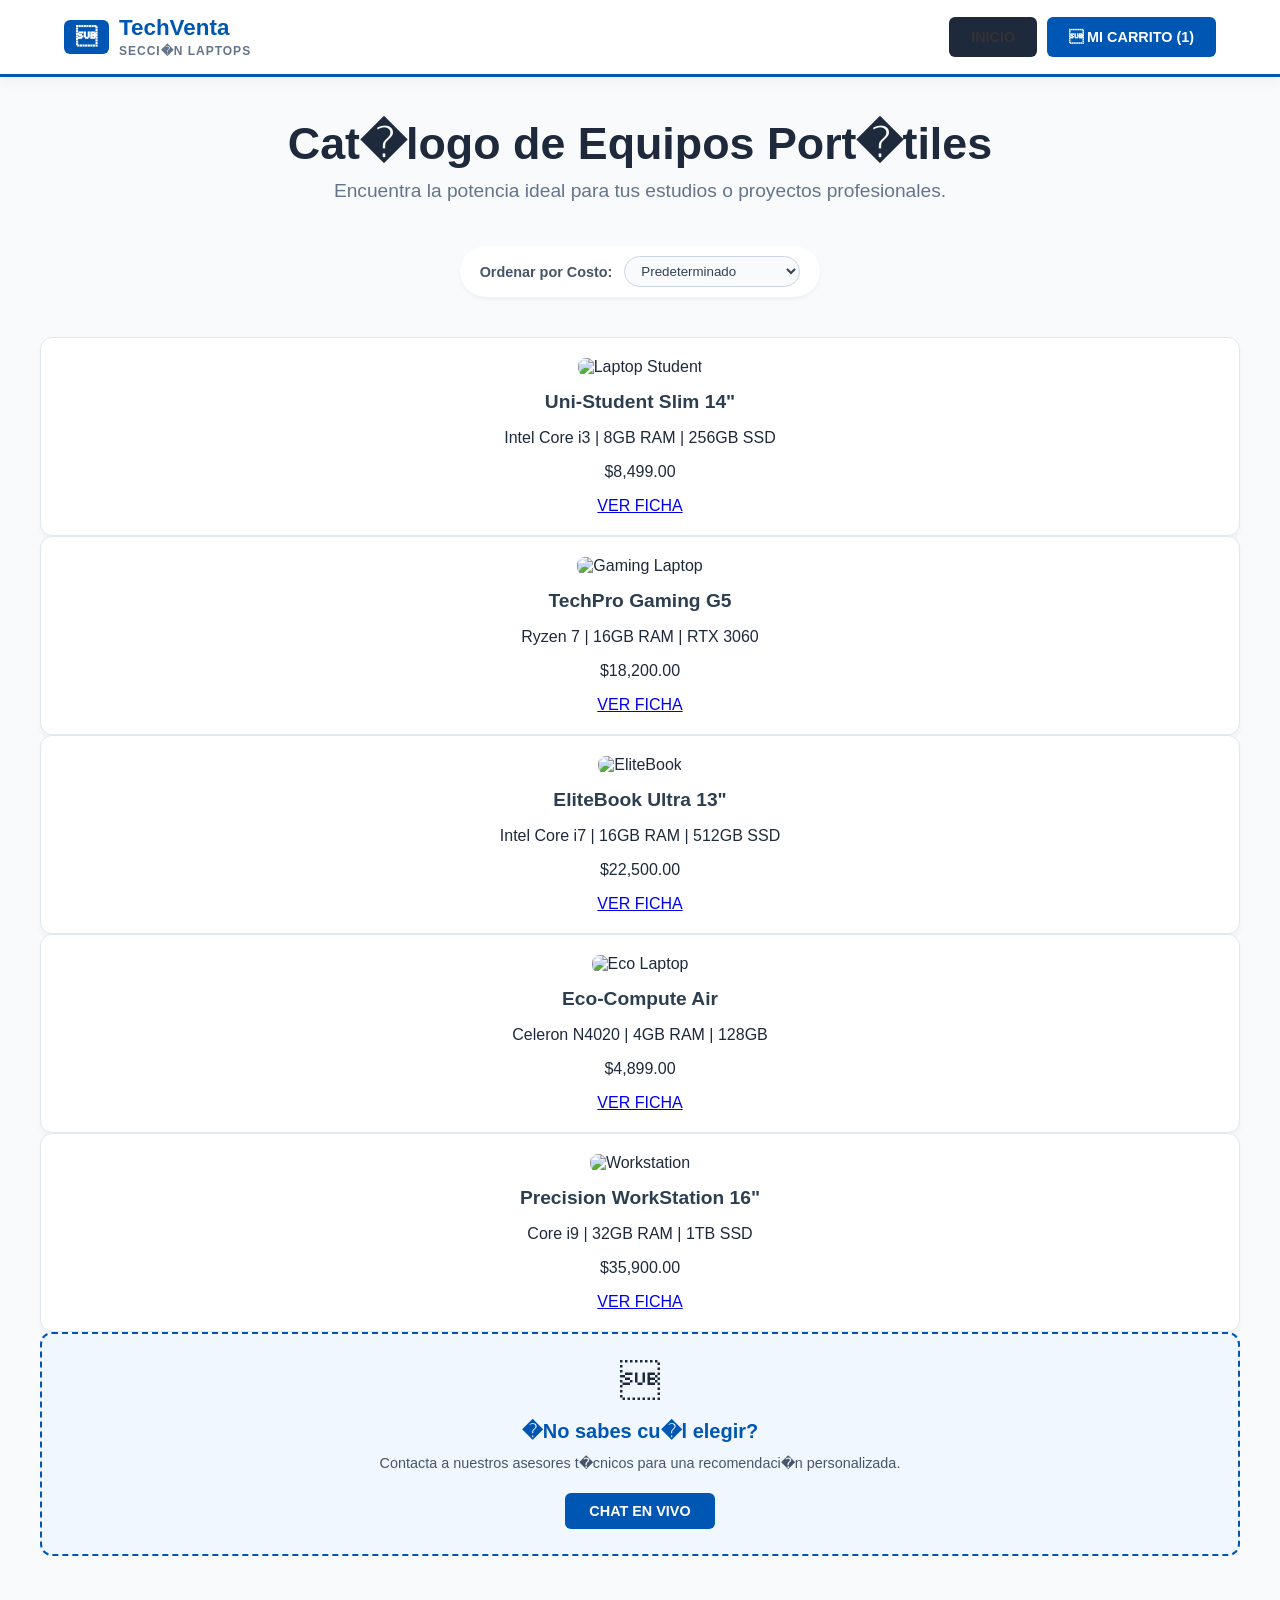
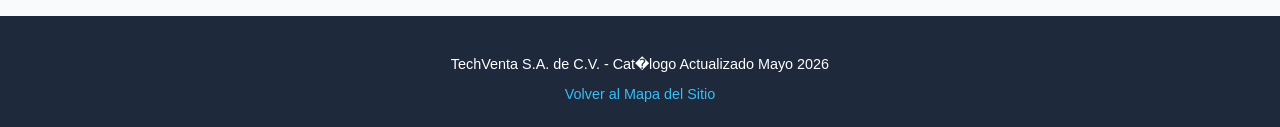
==== laptops.html @ c9907453 "Add files via upload" ====
<!DOCTYPE html>
<html lang="es">
<head>
    <meta charset="UTF-8">
    <meta name="viewport" content="width=device-width, initial-scale=1.0">
    <title>Cat�logo de Laptops | TechVenta</title>
    <link rel="stylesheet" href="estilos-home.css">
</head>
<body style="background-color: #f8fafc; font-family: Arial, sans-serif; margin: 0; padding: 0;">

    <noscript>
        <div style="background-color: #e74c3c; color: white; padding: 15px; text-align: center; font-weight: bold; position: relative; z-index: 9999;">
             ERROR DE ENTORNO: Los controles de ordenamiento de precios y el asistente interactivo requieren que JavaScript est� habilitado.
        </div>
    </noscript>

    <header class="top-header" style="background: white; padding: 15px 5%; display: flex; justify-content: space-between; align-items: center; border-bottom: 3px solid #0056b3; box-shadow: 0 4px 12px rgba(0,0,0,0.05);">
        <div class="logo-container" style="display: flex; align-items: center;">
            <div class="logo-box" style="background-color: #0056b3; color: white; font-size: 1.3rem; padding: 5px 12px; border-radius: 6px; margin-right: 10px; font-weight: bold;"></div>
            <div class="logo-text">
                <span class="brand" style="font-weight: bold; color: #0056b3; font-size: 1.4rem;">TechVenta</span><br>
                <small style="color: #64748b; font-size: 0.75rem; font-weight: bold; letter-spacing: 1px;">SECCI�N LAPTOPS</small>
            </div>
        </div>
        <nav style="display: flex; gap: 10px;">
            <a href="index.html" class="btn-contact" style="padding: 10px 20px; text-decoration: none; font-weight: bold; color: #333;">INICIO</a>
            <a href="carrito.html" class="btn-contact" style="background: #0056b3; color: white; padding: 10px 20px; text-decoration: none; border-radius: 6px; font-weight: bold;"> MI CARRITO (1)</a>
        </nav>
    </header>

    <main style="max-width: 1200px; margin: 40px auto; padding: 0 20px;">
        
        <section style="text-align: center; margin-bottom: 40px;">
            <h1 style="color: #1e293b; font-size: 2.8rem; margin-bottom: 10px;">Cat�logo de Equipos Port�tiles</h1>
            <p style="color: #64748b; font-size: 1.2rem; margin-top: 0;">Encuentra la potencia ideal para tus estudios o proyectos profesionales.</p>
            
            <div style="margin-top: 25px; background: white; display: inline-flex; align-items: center; gap: 12px; padding: 10px 20px; border-radius: 30px; box-shadow: 0 2px 4px rgba(0,0,0,0.05);">
                <label style="font-weight: bold; color: #475569; font-size: 0.9rem;">Ordenar por Costo:</label>
                <select id="control-orden" onchange="ordenarProductosPorPrecio()" style="padding: 6px 12px; border: 1px solid #cbd5e1; border-radius: 20px; outline: none; background: #f8fafc; font-weight: 500; color: #334155;">
                    <option value="DEF">Predeterminado</option>
                    <option value="MENOR">Menor a Mayor precio</option>
                    <option value="MAYOR">Mayor a Menor precio</option>
                </select>
            </div>
        </section>

        <div class="product-grid" id="grid-laptops">
            
            <article class="product-card-laptop" data-precio="8499">
                <img src="https://images.unsplash.com/photo-1588872657578-7efd1f1555ed?w=400" alt="Laptop Student">
                <h3>Uni-Student Slim 14"</h3>
                <p class="specs-text">Intel Core i3 | 8GB RAM | 256GB SSD</p>
                <p class="price-tag">$8,499.00</p>
                <a href="detalle-laptop.html" class="btn-details-view">VER FICHA</a>
            </article>

            <article class="product-card-laptop" data-precio="18200">
                <img src="https://images.unsplash.com/photo-1603302576837-37561b2e2302?w=400" alt="Gaming Laptop">
                <h3>TechPro Gaming G5</h3>
                <p class="specs-text">Ryzen 7 | 16GB RAM | RTX 3060</p>
                <p class="price-tag">$18,200.00</p>
                <a href="#" class="btn-details-view">VER FICHA</a>
            </article>

            <article class="product-card-laptop" data-precio="22500">
                <img src="https://images.unsplash.com/photo-1541807084-5c52b6b3adef?w=400" alt="EliteBook">
                <h3>EliteBook Ultra 13"</h3>
                <p class="specs-text">Intel Core i7 | 16GB RAM | 512GB SSD</p>
                <p class="price-tag">$22,500.00</p>
                <a href="#" class="btn-details-view">VER FICHA</a>
            </article>

            <article class="product-card-laptop" data-precio="4899">
                <img src="https://images.unsplash.com/photo-1496181133206-80ce9b88a853?w=400" alt="Eco Laptop">
                <h3>Eco-Compute Air</h3>
                <p class="specs-text">Celeron N4020 | 4GB RAM | 128GB</p>
                <p class="price-tag">$4,899.00</p>
                <a href="#" class="btn-details-view">VER FICHA</a>
            </article>

            <article class="product-card-laptop" data-precio="35900">
                <img src="https://images.unsplash.com/photo-1517336714731-489689fd1ca8?w=400" alt="Workstation">
                <h3>Precision WorkStation 16"</h3>
                <p class="specs-text">Core i9 | 32GB RAM | 1TB SSD</p>
                <p class="price-tag">$35,900.00</p>
                <a href="#" class="btn-details-view">VER FICHA</a>
            </article>

            <article id="tarjeta-fija-contacto" style="border: 2px dashed #0056b3; background: #f0f7ff; display: flex; flex-direction: column; justify-content: center; align-items: center; text-align: center; padding: 25px; border-radius: 12px; box-sizing: border-box;">
                <div style="font-size: 2.5rem; margin-bottom: 15px;"></div>
                <h3 style="color: #0056b3; margin: 0 0 10px 0; font-size: 1.25rem; font-weight: bold;">�No sabes cu�l elegir?</h3>
                <p style="color: #475569; margin: 0 0 20px 0; font-size: 0.9rem; line-height: 1.4;">Contacta a nuestros asesores t�cnicos para una recomendaci�n personalizada.</p>
                <a href="contacto.html" style="background: #0056b3; color: white; text-decoration: none; padding: 10px 24px; font-weight: bold; border-radius: 6px; font-size: 0.9rem; display: inline-block;">CHAT EN VIVO</a>
            </article>

        </div>
    </main>

    <footer class="main-footer" style="background: #1e293b; color: white; text-align: center; padding: 25px; margin-top: 60px; font-size: 0.9rem;">
        <p>TechVenta S.A. de C.V. - Cat�logo Actualizado Mayo 2026</p>
        <p style="margin-top: 10px; margin-bottom: 0;"><a href="mapa_sitio.html" style="color: #38bdf8; text-decoration: none;">Volver al Mapa del Sitio</a></p>
    </footer>

    <script type="text/javascript" src="laptops_interactivo.js"></script>
</body>
</html>
---- estilos-home.css ----
/* ==========================================================================
   Módulo: DEWE-20 - Diseño y elaboración de páginas web
   Alumno: Mauro Vasquez Mora | Grupo: 6205
   Docente: Rogelio Sánchez López
   Archivo: estilos-home.css (Sistema de Estilos Global Unificado)
   ========================================================================== */

/* 1. VARIABLES GLOBALES Y PALETA DE COLORES (Consistencia de Marca) */
:root {
    --primary: #0056b3;
    --primary-dark: #004085;
    --secondary: #2c3e50;
    --accent: #27ae60;
    --danger: #e74c3c;
    --danger-bg: #fff5f5;
    --dark: #1e293b;
    --light: #f8fafc;
    --border: #e2e8f0;
    --text-muted: #64748b;
    --shadow: 0 4px 6px -1px rgba(0, 0, 0, 0.05);
    --shadow-large: 0 10px 25px rgba(0, 0, 0, 0.05);
}

/* 2. REINICIO DE ESTILOS BASE (Reset & Box Sizing) */
html, body {
    margin: 0;
    padding: 0;
    font-family: Arial, Helvetica, sans-serif;
    background-color: #f8fafc;
    color: var(--dark);
    scroll-behavior: smooth;
}

/* Contenedor estándar para limitar el ancho del contenido */
.container {
    max-width: 1100px;
    margin: 50px auto;
    padding: 0 20px;
}

/* ==========================================================================
   SECCIÓN: COMPONENTES COMUNES (Header, Footer, Botones)
   ========================================================================== */

/* Encabezado Corporativo Uniforme */
.top-header {
    background: #ffffff;
    padding: 15px 5%;
    display: flex;
    justify-content: space-between;
    align-items: center;
    border-bottom: 4px solid var(--primary);
    box-shadow: var(--shadow);
}

.logo-container {
    display: flex;
    align-items: center;
}

.logo-box {
    background-color: var(--primary);
    color: white;
    font-size: 1.4rem;
    padding: 5px 12px;
    border-radius: 6px;
    margin-right: 10px;
    font-weight: bold;
}

.logo-text .brand {
    font-weight: bold;
    color: var(--primary);
    font-size: 1.4rem;
}

.logo-text small {
    color: var(--text-muted);
    font-size: 0.75rem;
    font-weight: bold;
    letter-spacing: 0.5px;
}

/* Botón Estándar de Retorno/Contacto */
.btn-contact {
    display: inline-block;
    background: var(--dark);
    color: white;
    padding: 10px 20px;
    text-decoration: none;
    border-radius: 6px;
    font-weight: bold;
    font-size: 0.9rem;
    transition: background 0.2s, transform 0.1s;
    border: 2px solid transparent;
}

.btn-contact:hover {
    background: #475569;
}

/* Pie de Página Maestro */
.main-footer {
    background: #1a1a1a;
    color: #bdc3c7;
    text-align: center;
    padding: 25px;
    margin-top: 60px;
    font-size: 0.9rem;
}

.main-footer a {
    color: #38bdf8;
    text-decoration: none;
}

.main-footer a:hover {
    text-decoration: underline;
}


/* ==========================================================================
   SECCIÓN: FORMULARIO DE CONTACTO RESPONSIVO (contacto.html)
   ========================================================================== */

.contact-form {
    display: flex;
    flex-direction: column;
    gap: 20px;
    margin-top: 10px;
}

.form-row {
    display: flex;
    gap: 20px;
}

/* Adaptabilidad para móviles: cambia filas a columnas individuales */
@media (max-width: 650px) {
    .form-row {
        flex-direction: column;
        gap: 20px;
    }
}

.form-group {
    flex: 1;
    display: flex;
    flex-direction: column;
    gap: 8px;
}

.form-group.full-width {
    width: 100%;
}

.form-group label {
    font-weight: bold;
    color: #334155;
    font-size: 0.9rem;
}

.form-group input[type="text"],
.form-group input[type="email"],
.form-group select,
.form-group textarea {
    padding: 12px;
    border: 1px solid var(--border);
    border-radius: 6px;
    font-size: 1rem;
    outline: none;
    background-color: #f8fafc;
    transition: border-color 0.2s, box-shadow 0.2s;
    font-family: inherit;
    box-sizing: border-box;
    width: 100%;
}

.form-group input:focus,
.form-group select:focus,
.form-group textarea:focus {
    border-color: var(--primary);
    box-shadow: 0 0 0 3px rgba(0, 86, 179, 0.15);
    background-color: #ffffff;
}

/* Inyección de Errores por JavaScript */
.form-group input.input-error,
.form-group textarea.input-error {
    border-color: var(--danger) !important;
    background-color: var(--danger-bg) !important;
}

.error-feedback {
    color: var(--danger);
    font-size: 0.8rem;
    font-weight: bold;
    margin-top: 2px;
    display: none;
}

/* Botón de Envío del Formulario */
.btn-submit {
    background: var(--primary);
    color: white;
    border: none;
    padding: 14px 35px;
    font-size: 1rem;
    font-weight: bold;
    border-radius: 6px;
    cursor: pointer;
    transition: background 0.2s, transform 0.1s;
    box-shadow: 0 4px 6px rgba(0, 86, 179, 0.1);
}

.btn-submit:hover {
    background: var(--primary-dark);
}

.btn-submit:active {
    transform: scale(0.98);
}


/* ==========================================================================
   SECCIÓN: REJILLA DE SERVICIOS INTERACTIVOS (servicios.html)
   ========================================================================== */

.services-grid {
    display: grid;
    grid-template-columns: repeat(auto-fit, minmax(300px, 1fr));
    gap: 30px;
    margin-top: 20px;
}

.service-card-pro {
    background: #ffffff;
    padding: 30px;
    border-radius: 14px;
    border: 2px solid var(--border);
    display: flex;
    flex-direction: column;
    justify-content: space-between;
    align-items: flex-start;
    box-shadow: var(--shadow);
    /* Transición suave para los MouseEvents administrados en JS */
    transition: transform 0.25s ease, border-color 0.25s ease, box-shadow 0.25s ease;
    box-sizing: border-box;
}

.service-card-pro h3 {
    font-weight: 700;
    margin-top: 5px;
    color: var(--dark);
}

.service-card-pro p {
    flex-grow: 1;
    color: #475569;
    font-size: 0.95rem;
    line-height: 1.5;
}


/* ==========================================================================
   SECCIÓN: CATÁLOGO DE PRODUCTOS (laptops.html)
   ========================================================================== */

.grid-products {
    display: grid;
    grid-template-columns: repeat(auto-fit, minmax(280px, 1fr));
    gap: 25px;
    margin-top: 30px;
}

.product-card-laptop {
    background: #ffffff;
    border: 1px solid var(--border);
    border-radius: 12px;
    padding: 20px;
    text-align: center;
    box-shadow: var(--shadow);
    transition: transform 0.2s;
}

.product-card-laptop:hover {
    transform: translateY(-5px);
}

.product-card-laptop img {
    max-width: 100%;
    height: auto;
    border-radius: 8px;
}

.product-card-laptop h3 {
    font-size: 1.2rem;
    margin: 15px 0 10px 0;
    color: var(--secondary);
}

.product-price-tag {
    font-size: 1.3rem;
    font-weight: bold;
    color: var(--accent);
    margin-bottom: 15px;
    display: block;
}


/* ==========================================================================
   SECCIÓN: MAPA DEL SITIO INTERACTIVO (mapa_sitio.html)
   ========================================================================== */

.map-section {
    background: white;
    padding: 30px;
    border-radius: 15px;
    box-shadow: var(--shadow);
    border: 1px solid var(--border);
}

.map-section h3 {
    color: var(--primary);
    margin-top: 0;
    margin-bottom: 20px;
    border-bottom: 2px solid #f1f5f9;
    padding-bottom: 10px;
    font-size: 1.2rem;
    font-weight: bold;
}
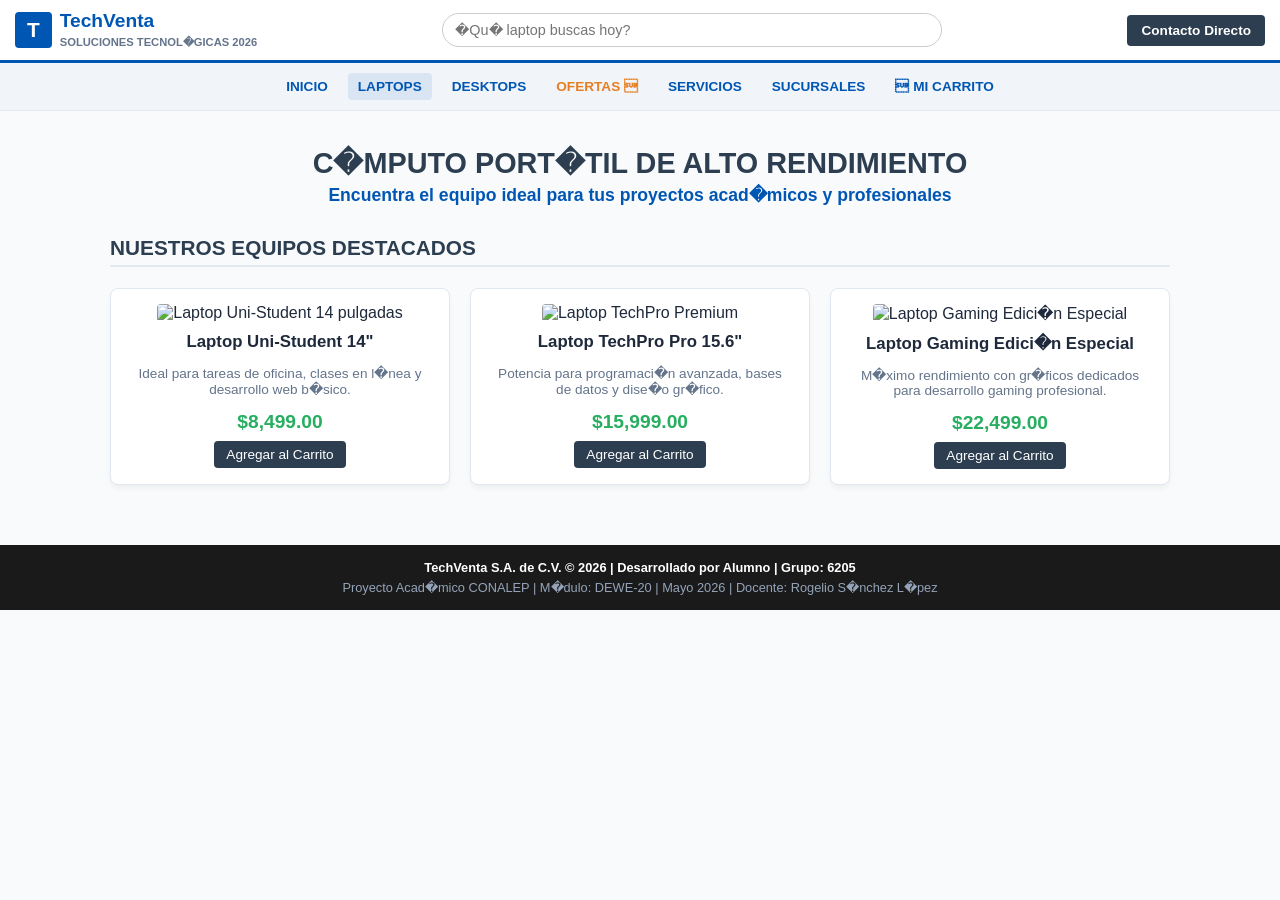
==== commit 48973304: "Add files via upload" ====
--- a/laptops.html
+++ b/laptops.html
@@ -1,106 +1,103 @@
 <!DOCTYPE html>
 <html lang="es">
 <head>
+    <!-- R�BRICA DEWE-20: Esta l�nea corrige los signos de interrogaci�n en acentos, e�es y emojis -->
     <meta charset="UTF-8">
     <meta name="viewport" content="width=device-width, initial-scale=1.0">
-    <title>Cat�logo de Laptops | TechVenta</title>
+    <title>TechVenta | Cat�logo de Laptops</title>
+    <!-- Vinculaci�n de la hoja de estilos externa unificada -->
     <link rel="stylesheet" href="estilos-home.css">
 </head>
-<body style="background-color: #f8fafc; font-family: Arial, sans-serif; margin: 0; padding: 0;">
+<body>
+
+    <!-- ID de control para la l�gica del script global en subp�ginas -->
+    <div id="indicador-laptops"></div>
 
     <noscript>
-        <div style="background-color: #e74c3c; color: white; padding: 15px; text-align: center; font-weight: bold; position: relative; z-index: 9999;">
-             ERROR DE ENTORNO: Los controles de ordenamiento de precios y el asistente interactivo requieren que JavaScript est� habilitado.
+        <div style="background-color: #e74c3c; color: white; padding: 15px; text-align: center; font-weight: bold;">
+             ERROR DE ENTORNO: Activa JavaScript para habilitar las funciones interactivas del portal.
         </div>
     </noscript>
 
-    <header class="top-header" style="background: white; padding: 15px 5%; display: flex; justify-content: space-between; align-items: center; border-bottom: 3px solid #0056b3; box-shadow: 0 4px 12px rgba(0,0,0,0.05);">
-        <div class="logo-container" style="display: flex; align-items: center;">
-            <div class="logo-box" style="background-color: #0056b3; color: white; font-size: 1.3rem; padding: 5px 12px; border-radius: 6px; margin-right: 10px; font-weight: bold;"></div>
+    <!-- ENCABEZADO UNIFICADO -->
+    <header class="top-header">
+        <div class="logo-container">
+            <div class="logo-box">T</div>
             <div class="logo-text">
-                <span class="brand" style="font-weight: bold; color: #0056b3; font-size: 1.4rem;">TechVenta</span><br>
-                <small style="color: #64748b; font-size: 0.75rem; font-weight: bold; letter-spacing: 1px;">SECCI�N LAPTOPS</small>
+                <span class="brand">TechVenta</span>
+                <small>SOLUCIONES TECNOL�GICAS 2026</small>
             </div>
         </div>
-        <nav style="display: flex; gap: 10px;">
-            <a href="index.html" class="btn-contact" style="padding: 10px 20px; text-decoration: none; font-weight: bold; color: #333;">INICIO</a>
-            <a href="carrito.html" class="btn-contact" style="background: #0056b3; color: white; padding: 10px 20px; text-decoration: none; border-radius: 6px; font-weight: bold;"> MI CARRITO (1)</a>
-        </nav>
+        
+        <div class="search-container">
+            <input type="text" placeholder="�Qu� laptop buscas hoy?">
+        </div>
+
+        <a href="contacto.html" class="btn-contact">Contacto Directo</a>
     </header>
 
-    <main style="max-width: 1200px; margin: 40px auto; padding: 0 20px;">
+    <!-- MEN� DE NAVEGACI�N (Con acentos corregidos) -->
+    <ul class="nav-links-clasicos">
+        <li><a href="index.html">Inicio</a></li>
+        <li><a href="laptops.html" style="background-color: rgba(0, 86, 179, 0.1);">Laptops</a></li>
+        <li><a href="desktops.html">Desktops</a></li>
+        <li><a href="ofertas.html" style="color: #e67e22;">Ofertas </a></li>
+        <li><a href="servicios.html">Servicios</a></li>
+        <li><a href="sucursales.html">Sucursales</a></li>
+        <li><a href="carrito.html"> Mi Carrito</a></li>
+    </ul>
+
+    <!-- CONTENIDO DEL CAT�LOGO -->
+    <main class="container">
         
-        <section style="text-align: center; margin-bottom: 40px;">
-            <h1 style="color: #1e293b; font-size: 2.8rem; margin-bottom: 10px;">Cat�logo de Equipos Port�tiles</h1>
-            <p style="color: #64748b; font-size: 1.2rem; margin-top: 0;">Encuentra la potencia ideal para tus estudios o proyectos profesionales.</p>
-            
-            <div style="margin-top: 25px; background: white; display: inline-flex; align-items: center; gap: 12px; padding: 10px 20px; border-radius: 30px; box-shadow: 0 2px 4px rgba(0,0,0,0.05);">
-                <label style="font-weight: bold; color: #475569; font-size: 0.9rem;">Ordenar por Costo:</label>
-                <select id="control-orden" onchange="ordenarProductosPorPrecio()" style="padding: 6px 12px; border: 1px solid #cbd5e1; border-radius: 20px; outline: none; background: #f8fafc; font-weight: 500; color: #334155;">
-                    <option value="DEF">Predeterminado</option>
-                    <option value="MENOR">Menor a Mayor precio</option>
-                    <option value="MAYOR">Mayor a Menor precio</option>
-                </select>
-            </div>
+        <section style="text-align: center; margin-bottom: 30px;">
+            <h1>C�mputo Port�til de Alto Rendimiento</h1>
+            <h2>Encuentra el equipo ideal para tus proyectos acad�micos y profesionales</h2>
         </section>
 
-        <div class="product-grid" id="grid-laptops">
+        <!-- REJILLA DE PRODUCTOS DEL CAT�LOGO (GRID RESPONSIVA) -->
+        <h3 class="catalog-title">NUESTROS EQUIPOS DESTACADOS</h3>
+        
+        <div class="grid-products" id="grid-laptops">
             
-            <article class="product-card-laptop" data-precio="8499">
-                <img src="https://images.unsplash.com/photo-1588872657578-7efd1f1555ed?w=400" alt="Laptop Student">
-                <h3>Uni-Student Slim 14"</h3>
-                <p class="specs-text">Intel Core i3 | 8GB RAM | 256GB SSD</p>
-                <p class="price-tag">$8,499.00</p>
-                <a href="detalle-laptop.html" class="btn-details-view">VER FICHA</a>
-            </article>
+            <!-- Tarjeta 1: Laptop Uni-Student -->
+            <div class="product-card-laptop" data-precio="8499.00">
+                <img src="https://images.unsplash.com/photo-1517336714731-489689fd1ca8?q=80&w=600&auto=format&fit=crop" alt="Laptop Uni-Student 14 pulgadas">
+                <h4>Laptop Uni-Student 14"</h4>
+                <p style="color: #64748b; font-size: 0.85rem; padding: 0 10px;">Ideal para tareas de oficina, clases en l�nea y desarrollo web b�sico.</p>
+                <span class="product-price-tag">$8,499.00</span>
+                <button class="btn-filter-submit" onclick="agregarAlCarritoExpress('Laptop Uni-Student 14')">Agregar al Carrito</button>
+            </div>
 
-            <article class="product-card-laptop" data-precio="18200">
-                <img src="https://images.unsplash.com/photo-1603302576837-37561b2e2302?w=400" alt="Gaming Laptop">
-                <h3>TechPro Gaming G5</h3>
-                <p class="specs-text">Ryzen 7 | 16GB RAM | RTX 3060</p>
-                <p class="price-tag">$18,200.00</p>
-                <a href="#" class="btn-details-view">VER FICHA</a>
-            </article>
+            <!-- Tarjeta 2: Laptop TechPro Pro -->
+            <div class="product-card-laptop" data-precio="15999.00">
+                <img src="https://images.unsplash.com/photo-1593642632823-8f785ba67e45?q=80&w=600&auto=format&fit=crop" alt="Laptop TechPro Premium">
+                <h4>Laptop TechPro Pro 15.6"</h4>
+                <p style="color: #64748b; font-size: 0.85rem; padding: 0 10px;">Potencia para programaci�n avanzada, bases de datos y dise�o gr�fico.</p>
+                <span class="product-price-tag">$15,999.00</span>
+                <button class="btn-filter-submit" onclick="agregarAlCarritoExpress('Laptop TechPro Pro 15.6')">Agregar al Carrito</button>
+            </div>
 
-            <article class="product-card-laptop" data-precio="22500">
-                <img src="https://images.unsplash.com/photo-1541807084-5c52b6b3adef?w=400" alt="EliteBook">
-                <h3>EliteBook Ultra 13"</h3>
-                <p class="specs-text">Intel Core i7 | 16GB RAM | 512GB SSD</p>
-                <p class="price-tag">$22,500.00</p>
-                <a href="#" class="btn-details-view">VER FICHA</a>
-            </article>
-
-            <article class="product-card-laptop" data-precio="4899">
-                <img src="https://images.unsplash.com/photo-1496181133206-80ce9b88a853?w=400" alt="Eco Laptop">
-                <h3>Eco-Compute Air</h3>
-                <p class="specs-text">Celeron N4020 | 4GB RAM | 128GB</p>
-                <p class="price-tag">$4,899.00</p>
-                <a href="#" class="btn-details-view">VER FICHA</a>
-            </article>
-
-            <article class="product-card-laptop" data-precio="35900">
-                <img src="https://images.unsplash.com/photo-1517336714731-489689fd1ca8?w=400" alt="Workstation">
-                <h3>Precision WorkStation 16"</h3>
-                <p class="specs-text">Core i9 | 32GB RAM | 1TB SSD</p>
-                <p class="price-tag">$35,900.00</p>
-                <a href="#" class="btn-details-view">VER FICHA</a>
-            </article>
-
-            <article id="tarjeta-fija-contacto" style="border: 2px dashed #0056b3; background: #f0f7ff; display: flex; flex-direction: column; justify-content: center; align-items: center; text-align: center; padding: 25px; border-radius: 12px; box-sizing: border-box;">
-                <div style="font-size: 2.5rem; margin-bottom: 15px;"></div>
-                <h3 style="color: #0056b3; margin: 0 0 10px 0; font-size: 1.25rem; font-weight: bold;">�No sabes cu�l elegir?</h3>
-                <p style="color: #475569; margin: 0 0 20px 0; font-size: 0.9rem; line-height: 1.4;">Contacta a nuestros asesores t�cnicos para una recomendaci�n personalizada.</p>
-                <a href="contacto.html" style="background: #0056b3; color: white; text-decoration: none; padding: 10px 24px; font-weight: bold; border-radius: 6px; font-size: 0.9rem; display: inline-block;">CHAT EN VIVO</a>
-            </article>
+            <!-- Tarjeta 3: Escuder�a Gaming Pro -->
+            <div class="product-card-laptop" data-precio="22499.00">
+                <img src="https://images.unsplash.com/photo-1603302576837-37561b2e2302?q=80&w=600&auto=format&fit=crop" alt="Laptop Gaming Edici�n Especial">
+                <h4>Laptop Gaming Edici�n Especial</h4>
+                <p style="color: #64748b; font-size: 0.85rem; padding: 0 10px;">M�ximo rendimiento con gr�ficos dedicados para desarrollo gaming profesional.</p>
+                <span class="product-price-tag">$22,499.00</span>
+                <button class="btn-filter-submit" onclick="agregarAlCarritoExpress('Laptop Gaming Edici�n Especial')">Agregar al Carrito</button>
+            </div>
 
         </div>
+
     </main>
 
-    <footer class="main-footer" style="background: #1e293b; color: white; text-align: center; padding: 25px; margin-top: 60px; font-size: 0.9rem;">
-        <p>TechVenta S.A. de C.V. - Cat�logo Actualizado Mayo 2026</p>
-        <p style="margin-top: 10px; margin-bottom: 0;"><a href="mapa_sitio.html" style="color: #38bdf8; text-decoration: none;">Volver al Mapa del Sitio</a></p>
+    <!-- PIE DE P�GINA CORPORATIVO E INSTITUCIONAL -->
+    <footer class="main-footer">
+        <p style="margin: 0 0 5px 0; font-weight: bold;">TechVenta S.A. de C.V. &copy; 2026 | Desarrollado por Alumno | Grupo: 6205</p>
+        <p style="margin: 0; color: #94a3b8; font-size: 0.8rem;">Proyecto Acad�mico CONALEP | M�dulo: DEWE-20 | Mayo 2026 | Docente: Rogelio S�nchez L�pez</p>
     </footer>
 
-    <script type="text/javascript" src="laptops_interactivo.js"></script>
+    <!-- Vinculaci�n del JavaScript global unificado -->
+    <script type="text/javascript" src="interactivo.js"></script>
 </body>
 </html>
--- a/estilos-home.css
+++ b/estilos-home.css
@@ -2,330 +2,292 @@
    Módulo: DEWE-20 - Diseño y elaboración de páginas web
    Alumno: Mauro Vasquez Mora | Grupo: 6205
    Docente: Rogelio Sánchez López
-   Archivo: estilos-home.css (Sistema de Estilos Global Unificado)
-   ========================================================================== */
-
-/* 1. VARIABLES GLOBALES Y PALETA DE COLORES (Consistencia de Marca) */
+   Archivo: estilos-home.css (Versión Optimizada y Corrección Responsiva)
+   ========================================================================== */
+
+/* 1. VARIABLES GLOBALES */
 :root {
     --primary: #0056b3;
     --primary-dark: #004085;
     --secondary: #2c3e50;
     --accent: #27ae60;
     --danger: #e74c3c;
-    --danger-bg: #fff5f5;
     --dark: #1e293b;
     --light: #f8fafc;
-    --border: #e2e8f0;
-    --text-muted: #64748b;
+    --border: #cccccc;
     --shadow: 0 4px 6px -1px rgba(0, 0, 0, 0.05);
-    --shadow-large: 0 10px 25px rgba(0, 0, 0, 0.05);
-}
-
-/* 2. REINICIO DE ESTILOS BASE (Reset & Box Sizing) */
+}
+
+/* 2. REINICIO Y CONFIGURACIÓN BASE */
+* {
+    box-sizing: border-box;
+}
+
 html, body {
     margin: 0;
     padding: 0;
     font-family: Arial, Helvetica, sans-serif;
     background-color: #f8fafc;
     color: var(--dark);
-    scroll-behavior: smooth;
-}
-
-/* Contenedor estándar para limitar el ancho del contenido */
+    min-height: 100%;
+}
+
+/* Contenedor principal de contenidos */
 .container {
+    width: 100%;
     max-width: 1100px;
-    margin: 50px auto;
-    padding: 0 20px;
-}
-
-/* ==========================================================================
-   SECCIÓN: COMPONENTES COMUNES (Header, Footer, Botones)
-   ========================================================================== */
-
-/* Encabezado Corporativo Uniforme */
+    margin: 0 auto;
+    padding: 20px;
+}
+
+/* ==========================================================================
+   CORRECCIÓN DEL ENCABEZADO (HEADER) COMPACTO Y RESPONSIVO
+   ========================================================================== */
 .top-header {
     background: #ffffff;
-    padding: 15px 5%;
-    display: flex;
+    padding: 10px 15px;
+    display: flex;
+    flex-wrap: wrap;
+    align-items: center;
     justify-content: space-between;
-    align-items: center;
-    border-bottom: 4px solid var(--primary);
-    box-shadow: var(--shadow);
+    border-bottom: 3px solid var(--primary);
+    gap: 10px;
 }
 
 .logo-container {
     display: flex;
     align-items: center;
+    gap: 8px;
 }
 
 .logo-box {
     background-color: var(--primary);
     color: white;
-    font-size: 1.4rem;
-    padding: 5px 12px;
+    font-size: 1.3rem;
+    padding: 6px 12px;
+    border-radius: 4px;
+    font-weight: bold;
+}
+
+.logo-text .brand {
+    font-weight: bold;
+    color: var(--primary);
+    font-size: 1.2rem;
+    display: block;
+}
+
+.logo-text small {
+    color: #64748b;
+    font-size: 0.7rem;
+    font-weight: bold;
+}
+
+/* Barra de Búsqueda Centrada */
+.search-container {
+    flex: 1;
+    min-width: 200px;
+    max-width: 500px;
+}
+
+.search-container input {
+    width: 100%;
+    padding: 8px 12px;
+    border: 1px solid var(--border);
+    border-radius: 20px;
+    outline: none;
+    font-size: 0.9rem;
+}
+
+.search-container input:focus {
+    border-color: var(--primary);
+}
+
+.btn-contact {
+    background: var(--secondary);
+    color: white;
+    padding: 8px 14px;
+    text-decoration: none;
+    border-radius: 4px;
+    font-weight: bold;
+    font-size: 0.85rem;
+    white-space: nowrap;
+}
+
+/* ==========================================================================
+   CORRECCIÓN DEL MENÚ (PASÓ DE LISTA FEA A BARRA HORIZONTAL)
+   ========================================================================== */
+.nav-links-clasicos {
+    background-color: #f1f5f9;
+    padding: 10px;
+    margin: 0;
+    list-style: none;
+    display: flex;
+    flex-wrap: wrap;
+    gap: 10px;
+    justify-content: center;
+    border-bottom: 1px solid #e2e8f0;
+}
+
+.nav-links-clasicos li {
+    margin: 0;
+    padding: 0;
+}
+
+.nav-links-clasicos a {
+    color: var(--primary);
+    text-decoration: none;
+    font-weight: bold;
+    font-size: 0.85rem;
+    padding: 6px 10px;
+    border-radius: 4px;
+    display: inline-block;
+    text-transform: uppercase;
+}
+
+.nav-links-clasicos a:hover {
+    background-color: rgba(0, 86, 179, 0.1);
+}
+
+/* ==========================================================================
+   SECCIÓN DE FILTROS Y CONTENIDO (REORGANIZACIÓN)
+   ========================================================================== */
+h1 {
+    font-size: 1.8rem;
+    color: var(--secondary);
+    margin-top: 15px;
+    margin-bottom: 5px;
+    text-transform: uppercase;
+}
+
+h2 {
+    font-size: 1.1rem;
+    color: var(--primary);
+    margin-top: 0;
+    margin-bottom: 20px;
+}
+
+.btn-budget {
+    background: #34495e;
+    color: white;
+    border: 1px solid #2c3e50;
+    padding: 8px 12px;
+    font-size: 0.85rem;
+    font-weight: bold;
+    cursor: pointer;
+    display: inline-flex;
+    align-items: center;
+    gap: 5px;
+    margin-bottom: 15px;
+}
+
+/* Contenedor de Filtros */
+.filter-section {
+    background: #ffffff;
+    border: 1px solid #e2e8f0;
+    padding: 15px;
     border-radius: 6px;
-    margin-right: 10px;
-    font-weight: bold;
-}
-
-.logo-text .brand {
-    font-weight: bold;
-    color: var(--primary);
-    font-size: 1.4rem;
-}
-
-.logo-text small {
-    color: var(--text-muted);
-    font-size: 0.75rem;
-    font-weight: bold;
-    letter-spacing: 0.5px;
-}
-
-/* Botón Estándar de Retorno/Contacto */
-.btn-contact {
-    display: inline-block;
-    background: var(--dark);
-    color: white;
-    padding: 10px 20px;
-    text-decoration: none;
-    border-radius: 6px;
+    margin-bottom: 20px;
+}
+
+.filter-section h3 {
+    margin-top: 0;
+    color: var(--secondary);
+    font-size: 1rem;
+    border-bottom: 2px solid #f1f5f9;
+    padding-bottom: 5px;
+}
+
+.filter-group {
+    margin-bottom: 12px;
+}
+
+.filter-group label {
     font-weight: bold;
     font-size: 0.9rem;
-    transition: background 0.2s, transform 0.1s;
-    border: 2px solid transparent;
-}
-
-.btn-contact:hover {
-    background: #475569;
-}
-
-/* Pie de Página Maestro */
-.main-footer {
-    background: #1a1a1a;
-    color: #bdc3c7;
-    text-align: center;
-    padding: 25px;
-    margin-top: 60px;
+    display: block;
+    margin-bottom: 5px;
+}
+
+.filter-group select {
+    width: 100%;
+    padding: 8px;
+    border: 1px solid var(--border);
+    border-radius: 4px;
+    background-color: #fff;
+}
+
+.checkbox-group {
+    display: flex;
+    align-items: center;
+    gap: 8px;
+    margin-bottom: 6px;
     font-size: 0.9rem;
 }
 
-.main-footer a {
-    color: #38bdf8;
-    text-decoration: none;
-}
-
-.main-footer a:hover {
-    text-decoration: underline;
-}
-
-
-/* ==========================================================================
-   SECCIÓN: FORMULARIO DE CONTACTO RESPONSIVO (contacto.html)
-   ========================================================================== */
-
-.contact-form {
-    display: flex;
-    flex-direction: column;
-    gap: 20px;
-    margin-top: 10px;
-}
-
-.form-row {
-    display: flex;
-    gap: 20px;
-}
-
-/* Adaptabilidad para móviles: cambia filas a columnas individuales */
-@media (max-width: 650px) {
-    .form-row {
-        flex-direction: column;
-        gap: 20px;
-    }
-}
-
-.form-group {
-    flex: 1;
-    display: flex;
-    flex-direction: column;
-    gap: 8px;
-}
-
-.form-group.full-width {
-    width: 100%;
-}
-
-.form-group label {
-    font-weight: bold;
-    color: #334155;
-    font-size: 0.9rem;
-}
-
-.form-group input[type="text"],
-.form-group input[type="email"],
-.form-group select,
-.form-group textarea {
-    padding: 12px;
-    border: 1px solid var(--border);
-    border-radius: 6px;
-    font-size: 1rem;
-    outline: none;
-    background-color: #f8fafc;
-    transition: border-color 0.2s, box-shadow 0.2s;
-    font-family: inherit;
-    box-sizing: border-box;
-    width: 100%;
-}
-
-.form-group input:focus,
-.form-group select:focus,
-.form-group textarea:focus {
-    border-color: var(--primary);
-    box-shadow: 0 0 0 3px rgba(0, 86, 179, 0.15);
-    background-color: #ffffff;
-}
-
-/* Inyección de Errores por JavaScript */
-.form-group input.input-error,
-.form-group textarea.input-error {
-    border-color: var(--danger) !important;
-    background-color: var(--danger-bg) !important;
-}
-
-.error-feedback {
-    color: var(--danger);
-    font-size: 0.8rem;
-    font-weight: bold;
-    margin-top: 2px;
-    display: none;
-}
-
-/* Botón de Envío del Formulario */
-.btn-submit {
-    background: var(--primary);
+.btn-filter-submit {
+    background: var(--secondary);
     color: white;
     border: none;
-    padding: 14px 35px;
-    font-size: 1rem;
-    font-weight: bold;
-    border-radius: 6px;
+    padding: 6px 12px;
+    border-radius: 4px;
     cursor: pointer;
-    transition: background 0.2s, transform 0.1s;
-    box-shadow: 0 4px 6px rgba(0, 86, 179, 0.1);
-}
-
-.btn-submit:hover {
-    background: var(--primary-dark);
-}
-
-.btn-submit:active {
-    transform: scale(0.98);
-}
-
-
-/* ==========================================================================
-   SECCIÓN: REJILLA DE SERVICIOS INTERACTIVOS (servicios.html)
-   ========================================================================== */
-
-.services-grid {
-    display: grid;
-    grid-template-columns: repeat(auto-fit, minmax(300px, 1fr));
-    gap: 30px;
-    margin-top: 20px;
-}
-
-.service-card-pro {
-    background: #ffffff;
-    padding: 30px;
-    border-radius: 14px;
-    border: 2px solid var(--border);
-    display: flex;
-    flex-direction: column;
-    justify-content: space-between;
-    align-items: flex-start;
-    box-shadow: var(--shadow);
-    /* Transición suave para los MouseEvents administrados en JS */
-    transition: transform 0.25s ease, border-color 0.25s ease, box-shadow 0.25s ease;
-    box-sizing: border-box;
-}
-
-.service-card-pro h3 {
-    font-weight: 700;
-    margin-top: 5px;
-    color: var(--dark);
-}
-
-.service-card-pro p {
-    flex-grow: 1;
-    color: #475569;
-    font-size: 0.95rem;
-    line-height: 1.5;
-}
-
-
-/* ==========================================================================
-   SECCIÓN: CATÁLOGO DE PRODUCTOS (laptops.html)
-   ========================================================================== */
+    font-size: 0.85rem;
+}
+
+/* ==========================================================================
+   CATÁLOGO DE LAPTOPS (IMAGEN DE `image.png` REPARADA)
+   ========================================================================== */
+.catalog-title {
+    font-size: 1.3rem;
+    color: var(--secondary);
+    border-bottom: 2px solid #e2e8f0;
+    padding-bottom: 5px;
+    margin-top: 25px;
+}
 
 .grid-products {
     display: grid;
-    grid-template-columns: repeat(auto-fit, minmax(280px, 1fr));
-    gap: 25px;
-    margin-top: 30px;
+    grid-template-columns: repeat(auto-fit, minmax(250px, 1fr));
+    gap: 20px;
+    margin-top: 15px;
 }
 
 .product-card-laptop {
     background: #ffffff;
-    border: 1px solid var(--border);
-    border-radius: 12px;
-    padding: 20px;
+    border: 1px solid #e2e8f0;
+    border-radius: 8px;
+    padding: 15px;
     text-align: center;
     box-shadow: var(--shadow);
-    transition: transform 0.2s;
-}
-
-.product-card-laptop:hover {
-    transform: translateY(-5px);
 }
 
 .product-card-laptop img {
     max-width: 100%;
     height: auto;
-    border-radius: 8px;
-}
-
-.product-card-laptop h3 {
+    object-fit: contain;
+    border-radius: 4px;
+}
+
+.product-card-laptop h4 {
+    margin: 10px 0 5px 0;
+    font-size: 1.05rem;
+    color: var(--dark);
+}
+
+.product-price-tag {
     font-size: 1.2rem;
-    margin: 15px 0 10px 0;
-    color: var(--secondary);
-}
-
-.product-price-tag {
-    font-size: 1.3rem;
     font-weight: bold;
     color: var(--accent);
-    margin-bottom: 15px;
+    margin: 8px 0;
     display: block;
 }
 
-
-/* ==========================================================================
-   SECCIÓN: MAPA DEL SITIO INTERACTIVO (mapa_sitio.html)
-   ========================================================================== */
-
-.map-section {
-    background: white;
-    padding: 30px;
-    border-radius: 15px;
-    box-shadow: var(--shadow);
-    border: 1px solid var(--border);
-}
-
-.map-section h3 {
-    color: var(--primary);
-    margin-top: 0;
-    margin-bottom: 20px;
-    border-bottom: 2px solid #f1f5f9;
-    padding-bottom: 10px;
-    font-size: 1.2rem;
-    font-weight: bold;
-}
+/* PIE DE PÁGINA */
+.main-footer {
+    background: #1a1a1a;
+    color: #ffffff;
+    text-align: center;
+    padding: 15px;
+    font-size: 0.8rem;
+    margin-top: 40px;
+}
